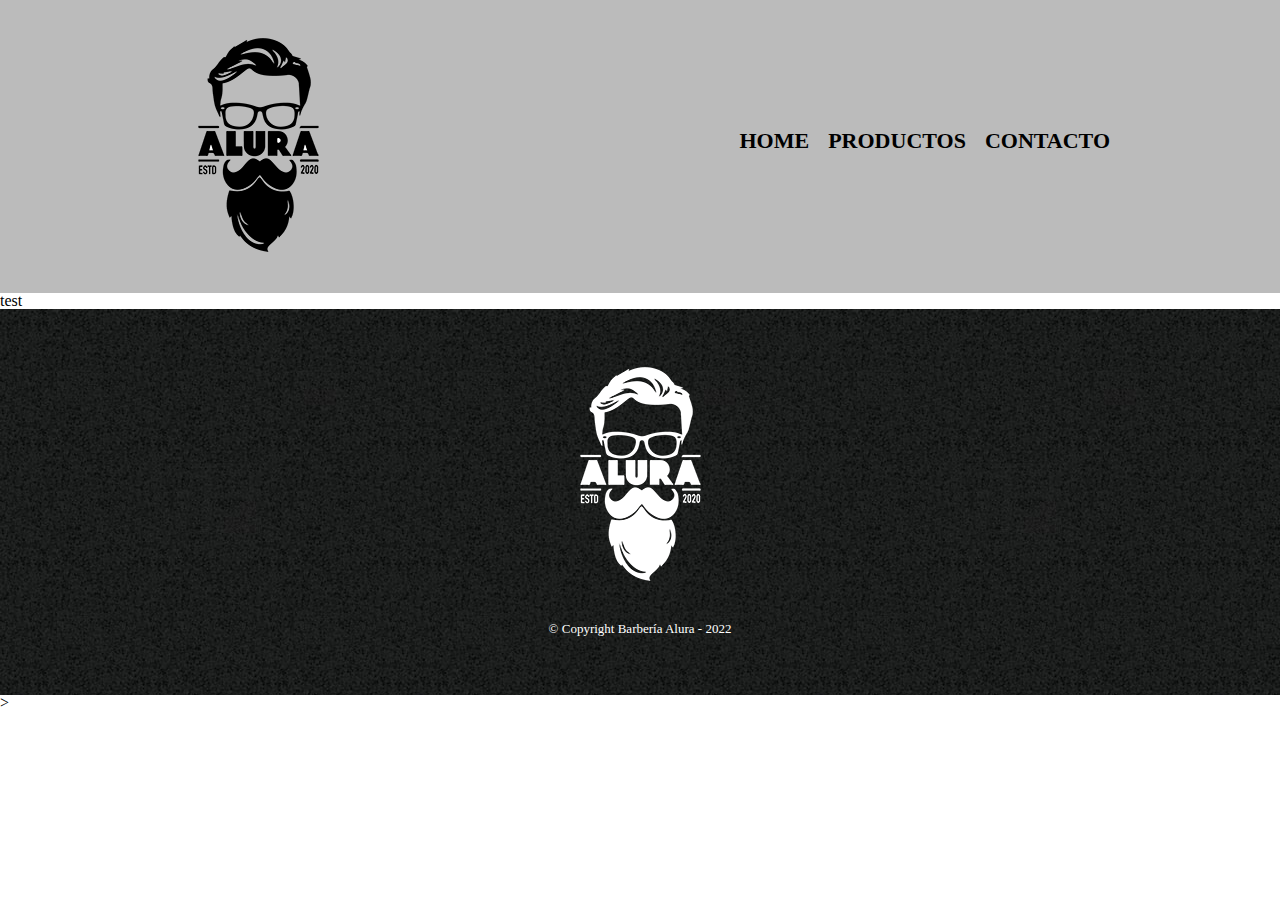
==== contacto.html @ f137bca4 "Renombrado archivos" ====
<!DOCTYPE html>
<html lang="es-AR">

<head>
    <meta charset="UTF-8">
    <meta http-equiv="X-UA-Compatible" content="IE=edge">
    <meta name="viewport" content="width=device-width, initial-scale=1.0">
    <meta name="author" content="Horacio Carlos Maciel de Lima">
    <meta name="description" content="Productos de la Barberia Alura">
    <meta name="keywords"
        content="html, html5, css, css3, Oracle, Oracle ONE, Alura, Alura Latam, Curso, Curso HTML5 y CSS3, productos de barbería">
    <title>contacto - Barbería Alura</title>
    <link rel="icon" type="image/x-icon" href="./img/logo.ico">
    <link rel="stylesheet" href="./css/reset.css">
    <link rel="stylesheet" href="./css/style.css">
</head>

<body>
    <header>
        <div class="caja">
            <h1><img src="./img/productos/logo.png"
                    alt="Logo de la Barbería Alura que muestra la silueta de un rostro masculino con anteojos, barba y sobrepuesto la palaba Alura">
            </h1>
            <nav>
                <ul>
                    <li><a href="./index.html">Home</a></li>
                    <li><a href="./productos.html">Productos</a></li>
                    <li><a href="./contacto.html">Contacto</a></li>
                </ul>
            </nav>
        </div>
    </header>

    <main>

        test

    </main>

    <footer>
        <img src="./img/productos/logo-blanco.png">
        <p class="copyright">&copy Copyright Barbería Alura - 2022</p>
    </footer>>

</body>

</html>
---- css/style.css ----
header{
    background-color: #bbbbbb;
    padding: 20px 0;
}

.caja{
    width: 940px;
    position: relative;
    margin: 0 auto;
}

nav{
    position: absolute;
    top: 110px;
    right: 0;
}
nav li{
    display: inline;
    margin: 0 0 0 15px;
}

nav a{
    text-transform: uppercase;
    color: #000000;
    font-weight: bold;
    font-size: 22px;
    text-decoration: none;
}

nav a:hover{
    color: #c78c19;
    text-decoration: underline;
}

.productos{
    width: 940px;
    margin: 0 auto;
    padding: 50px;
}

.productos li{
    display: inline-block;
    text-align: center;
    width: 30%;
    vertical-align: top;
    margin: 0 1.5%;
    padding: 30px 20px;
    box-sizing: border-box;
    border: 2px solid #000000;
    /* La línea anterior esigual a estas tres
    border-width: 2px;
    border-style: solid;
    border-color: #000000; */
    border-radius: 10px;
}

.productos li:hover{
    border-color: #c78c19;
}

.productos li:active{
    border-color: #088c19;
}

.productos h2{
    font-size: 30px;
    font-weight: bold;
}

.productos li:hover h2{
    font-size: 33px;
}

.productos-descripcion{
    font-size: 18px;
}

.productos-precio{
    font-size: 20px;
    font-weight: bold;
    margin-top: 10px;
}

footer{
    text-align: center;
    background: url(../img/productos/bg.jpg);
    padding: 40px;
}

.copyright{
    color: #FFFFFF;
    font-size: 13px;
    margin: 20px;
}
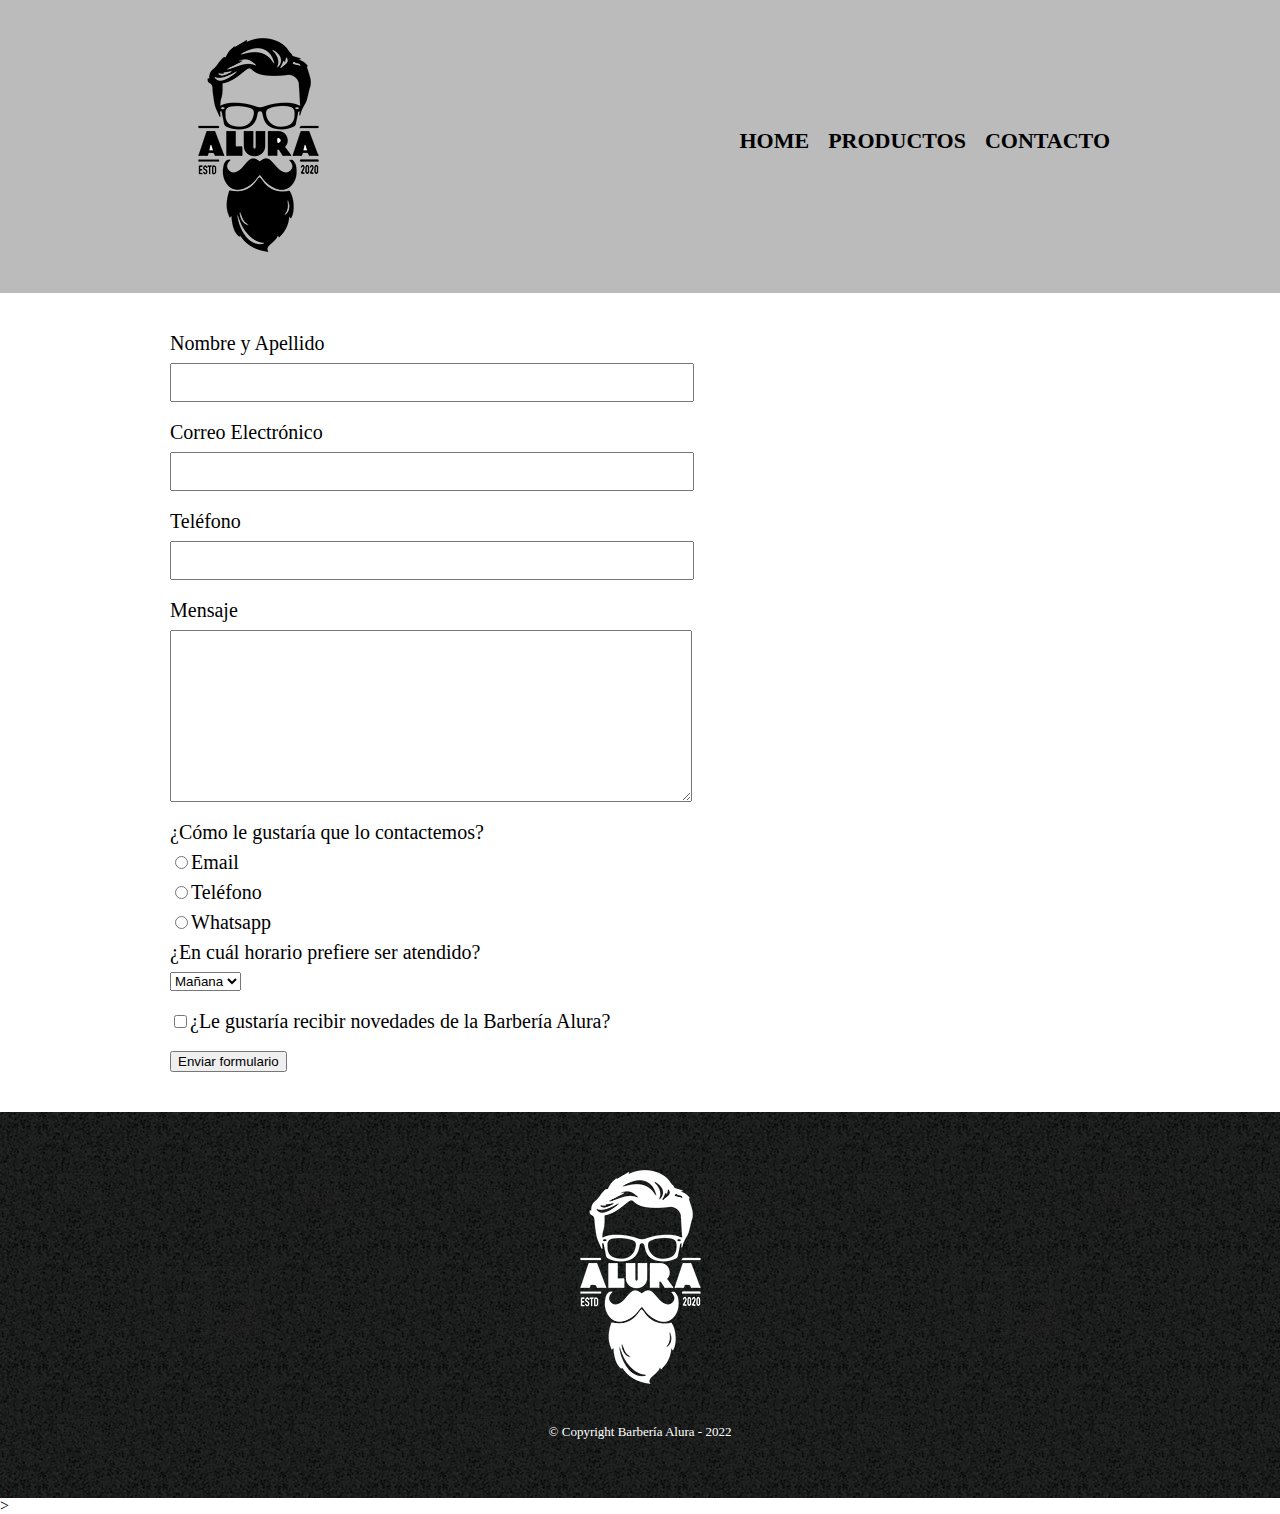
==== commit 557b0ec3: "formato y estilo de página de contacto" ====
--- a/contacto.html
+++ b/contacto.html
@@ -9,7 +9,7 @@
     <meta name="description" content="Productos de la Barberia Alura">
     <meta name="keywords"
         content="html, html5, css, css3, Oracle, Oracle ONE, Alura, Alura Latam, Curso, Curso HTML5 y CSS3, productos de barbería">
-    <title>contacto - Barbería Alura</title>
+    <title>Contacto - Barbería Alura</title>
     <link rel="icon" type="image/x-icon" href="./img/logo.ico">
     <link rel="stylesheet" href="./css/reset.css">
     <link rel="stylesheet" href="./css/style.css">
@@ -32,8 +32,49 @@
     </header>
 
     <main>
+        <form>
+            <label for="nombreapellido">Nombre y Apellido</label>
+            <input type="text" id="nombreapellido" class="input-padron">
 
-        test
+            <label for="correoelectronico">Correo Electrónico</label>
+            <input type="email" id="correoelectronico" class="input-padron">
+
+            <label for="telefono">Teléfono</label>
+            <input type="tel" id="telefono" class="input-padron">
+
+            <label for="mensaje">Mensaje</label>
+            <textarea cols="70" rows="10" id="mensaje" class="input-padron"></textarea>
+
+            <div>
+                <p>¿Cómo le gustaría que lo contactemos?</p>
+
+                <label for="radio-email"><input type="radio" name="contacto" value="email"
+                        id="radio-email">Email</label>
+
+
+                <label for="radio-telefono"><input type="radio" name="contacto" value="telefono"
+                        id="radio-telefono">Teléfono</label>
+
+
+                <label for=" radio-whatsapp"><input type="radio" name="contacto" value="whatsapp"
+                        id="radio-whatsapp">Whatsapp</label>
+
+            </div>
+
+            <div>
+                <p>¿En cuál horario prefiere ser atendido?</p>
+                <select>
+                    <option>Mañana</option>
+                    <option>Tarde</option>
+                    <option>Noche</option>
+                </select>
+            </div>
+
+
+            <label class="checkbox"><input type="checkbox">¿Le gustaría recibir novedades de la Barbería Alura?</label>
+
+            <input type="submit" value="Enviar formulario">
+        </form>
 
     </main>
 
--- a/css/style.css
+++ b/css/style.css
@@ -91,4 +91,30 @@
     color: #FFFFFF;
     font-size: 13px;
     margin: 20px;
+}
+
+main{
+    width: 940px;
+    margin: auto;
+}
+
+form{
+    margin: 40px 0;
+}
+
+form label, form p{
+    display: block;
+    font-size: 20px;
+    margin: 0 0 10px;
+}
+
+.input-padron{
+    display: block;
+    margin: 0 0 20px;
+    padding: 10px 25px;
+    width: 50%;
+}
+
+.checkbox{
+    margin: 20px 0;
 }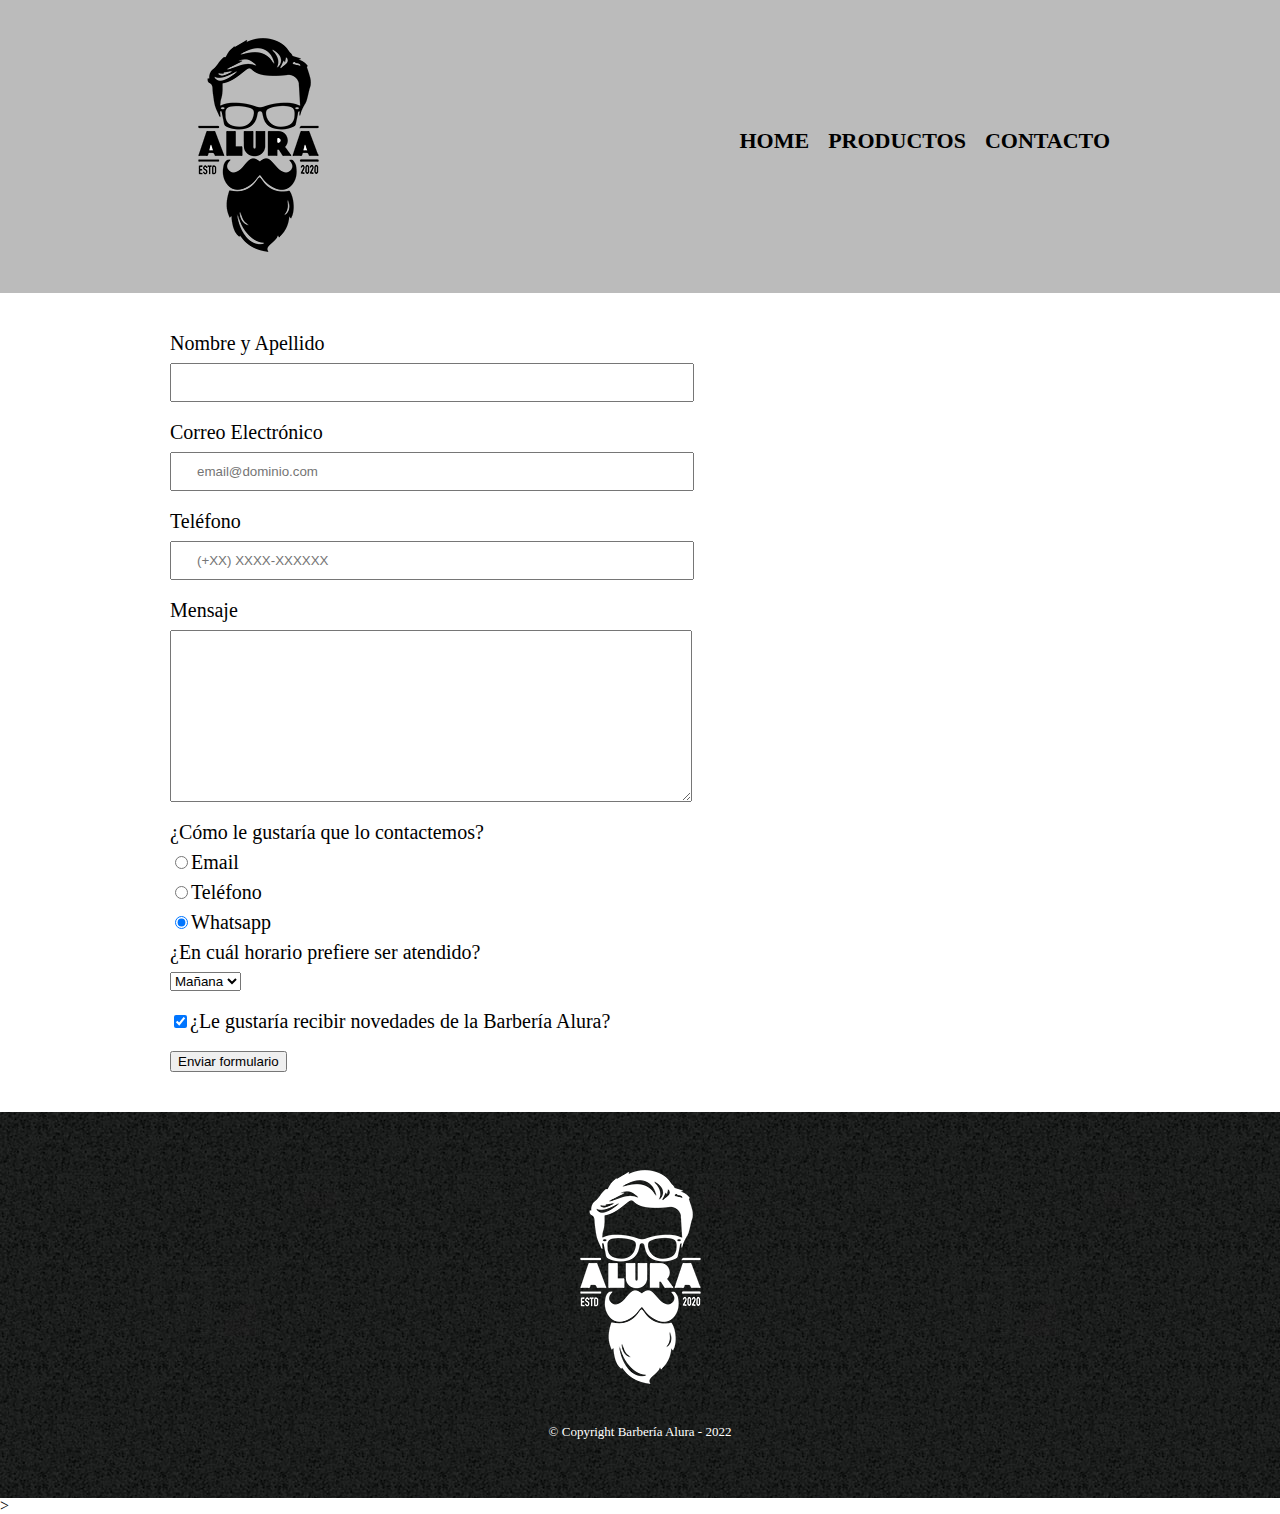
==== commit 2eb6acd3: "cambios menores" ====
--- a/contacto.html
+++ b/contacto.html
@@ -18,6 +18,7 @@
 <body>
     <header>
         <div class="caja">
+            <!-- Caja superior-->
             <h1><img src="./img/productos/logo.png"
                     alt="Logo de la Barbería Alura que muestra la silueta de un rostro masculino con anteojos, barba y sobrepuesto la palaba Alura">
             </h1>
@@ -33,20 +34,21 @@
 
     <main>
         <form>
+            <!--Formulario de contacto-->
             <label for="nombreapellido">Nombre y Apellido</label>
-            <input type="text" id="nombreapellido" class="input-padron">
+            <input type="text" id="nombreapellido" class="input-padron" required>
 
             <label for="correoelectronico">Correo Electrónico</label>
-            <input type="email" id="correoelectronico" class="input-padron">
+            <input type="email" id="correoelectronico" class="input-padron" required placeholder="email@dominio.com">
 
             <label for="telefono">Teléfono</label>
-            <input type="tel" id="telefono" class="input-padron">
+            <input type="tel" id="telefono" class="input-padron" required placeholder="(+XX) XXXX-XXXXXX">
 
             <label for="mensaje">Mensaje</label>
-            <textarea cols="70" rows="10" id="mensaje" class="input-padron"></textarea>
+            <textarea cols="70" rows="10" id="mensaje" class="input-padron" required></textarea>
 
-            <div>
-                <p>¿Cómo le gustaría que lo contactemos?</p>
+            <fieldset>
+                <legend>¿Cómo le gustaría que lo contactemos?</legend>
 
                 <label for="radio-email"><input type="radio" name="contacto" value="email"
                         id="radio-email">Email</label>
@@ -56,22 +58,23 @@
                         id="radio-telefono">Teléfono</label>
 
 
-                <label for=" radio-whatsapp"><input type="radio" name="contacto" value="whatsapp"
-                        id="radio-whatsapp">Whatsapp</label>
+                <label for=" radio-whatsapp"><input type="radio" name="contacto" value="whatsapp" id="radio-whatsapp"
+                        checked>Whatsapp</label>
 
-            </div>
+            </fieldset>
 
-            <div>
-                <p>¿En cuál horario prefiere ser atendido?</p>
+            <fieldset>
+                <legend>¿En cuál horario prefiere ser atendido?</legend> <!-- Título del campo-->
                 <select>
                     <option>Mañana</option>
                     <option>Tarde</option>
                     <option>Noche</option>
                 </select>
-            </div>
+            </fieldset>
 
 
-            <label class="checkbox"><input type="checkbox">¿Le gustaría recibir novedades de la Barbería Alura?</label>
+            <label class="checkbox"><input type="checkbox" checked>¿Le gustaría recibir novedades de la Barbería
+                Alura?</label>
 
             <input type="submit" value="Enviar formulario">
         </form>
@@ -79,7 +82,8 @@
     </main>
 
     <footer>
-        <img src="./img/productos/logo-blanco.png">
+        <img src="./img/productos/logo-blanco.png"
+            alt="Logo de la Barbería Alura que muestra la silueta blanca de un rostro masculino con anteojos, barba y sobrepuesto la palaba Alura">
         <p class="copyright">&copy Copyright Barbería Alura - 2022</p>
     </footer>>
 
--- a/css/style.css
+++ b/css/style.css
@@ -1,120 +1,121 @@
-header{
-    background-color: #bbbbbb;
-    padding: 20px 0;
+header {
+  background-color: #bbbbbb;
+  padding: 20px 0;
 }
 
-.caja{
-    width: 940px;
-    position: relative;
-    margin: 0 auto;
+.caja {
+  width: 940px;
+  position: relative;
+  margin: 0 auto;
 }
 
-nav{
-    position: absolute;
-    top: 110px;
-    right: 0;
+nav {
+  position: absolute;
+  top: 110px;
+  right: 0;
 }
-nav li{
-    display: inline;
-    margin: 0 0 0 15px;
+nav li {
+  display: inline;
+  margin: 0 0 0 15px;
 }
 
-nav a{
-    text-transform: uppercase;
-    color: #000000;
-    font-weight: bold;
-    font-size: 22px;
-    text-decoration: none;
+nav a {
+  text-transform: uppercase;
+  color: #000000;
+  font-weight: bold;
+  font-size: 22px;
+  text-decoration: none;
 }
 
-nav a:hover{
-    color: #c78c19;
-    text-decoration: underline;
+nav a:hover {
+  color: #c78c19;
+  text-decoration: underline;
 }
 
-.productos{
-    width: 940px;
-    margin: 0 auto;
-    padding: 50px;
+.productos {
+  width: 940px;
+  margin: 0 auto;
+  padding: 50px;
 }
 
-.productos li{
-    display: inline-block;
-    text-align: center;
-    width: 30%;
-    vertical-align: top;
-    margin: 0 1.5%;
-    padding: 30px 20px;
-    box-sizing: border-box;
-    border: 2px solid #000000;
-    /* La línea anterior esigual a estas tres
+.productos li {
+  display: inline-block;
+  text-align: center;
+  width: 30%;
+  vertical-align: top;
+  margin: 0 1.5%;
+  padding: 30px 20px;
+  box-sizing: border-box;
+  border: 2px solid #000000;
+  /* La línea anterior esigual a estas tres
     border-width: 2px;
     border-style: solid;
     border-color: #000000; */
-    border-radius: 10px;
+  border-radius: 10px;
 }
 
-.productos li:hover{
-    border-color: #c78c19;
+.productos li:hover {
+  border-color: #c78c19;
 }
 
-.productos li:active{
-    border-color: #088c19;
+.productos li:active {
+  border-color: #088c19;
 }
 
-.productos h2{
-    font-size: 30px;
-    font-weight: bold;
+.productos h2 {
+  font-size: 30px;
+  font-weight: bold;
 }
 
-.productos li:hover h2{
-    font-size: 33px;
+.productos li:hover h2 {
+  font-size: 33px;
 }
 
-.productos-descripcion{
-    font-size: 18px;
+.productos-descripcion {
+  font-size: 18px;
 }
 
-.productos-precio{
-    font-size: 20px;
-    font-weight: bold;
-    margin-top: 10px;
+.productos-precio {
+  font-size: 20px;
+  font-weight: bold;
+  margin-top: 10px;
 }
 
-footer{
-    text-align: center;
-    background: url(../img/productos/bg.jpg);
-    padding: 40px;
+footer {
+  text-align: center;
+  background: url(../img/productos/bg.jpg);
+  padding: 40px;
 }
 
-.copyright{
-    color: #FFFFFF;
-    font-size: 13px;
-    margin: 20px;
+.copyright {
+  color: #ffffff;
+  font-size: 13px;
+  margin: 20px;
 }
 
-main{
-    width: 940px;
-    margin: auto;
+main {
+  width: 940px;
+  margin: auto;
 }
 
-form{
-    margin: 40px 0;
+form {
+  margin: 40px 0;
 }
 
-form label, form p{
-    display: block;
-    font-size: 20px;
-    margin: 0 0 10px;
+form label,
+form legend {
+  display: block;
+  font-size: 20px;
+  margin: 0 0 10px;
 }
 
-.input-padron{
-    display: block;
-    margin: 0 0 20px;
-    padding: 10px 25px;
-    width: 50%;
+.input-padron {
+  display: block;
+  margin: 0 0 20px;
+  padding: 10px 25px;
+  width: 50%;
 }
 
-.checkbox{
-    margin: 20px 0;
-}+.checkbox {
+  margin: 20px 0;
+}
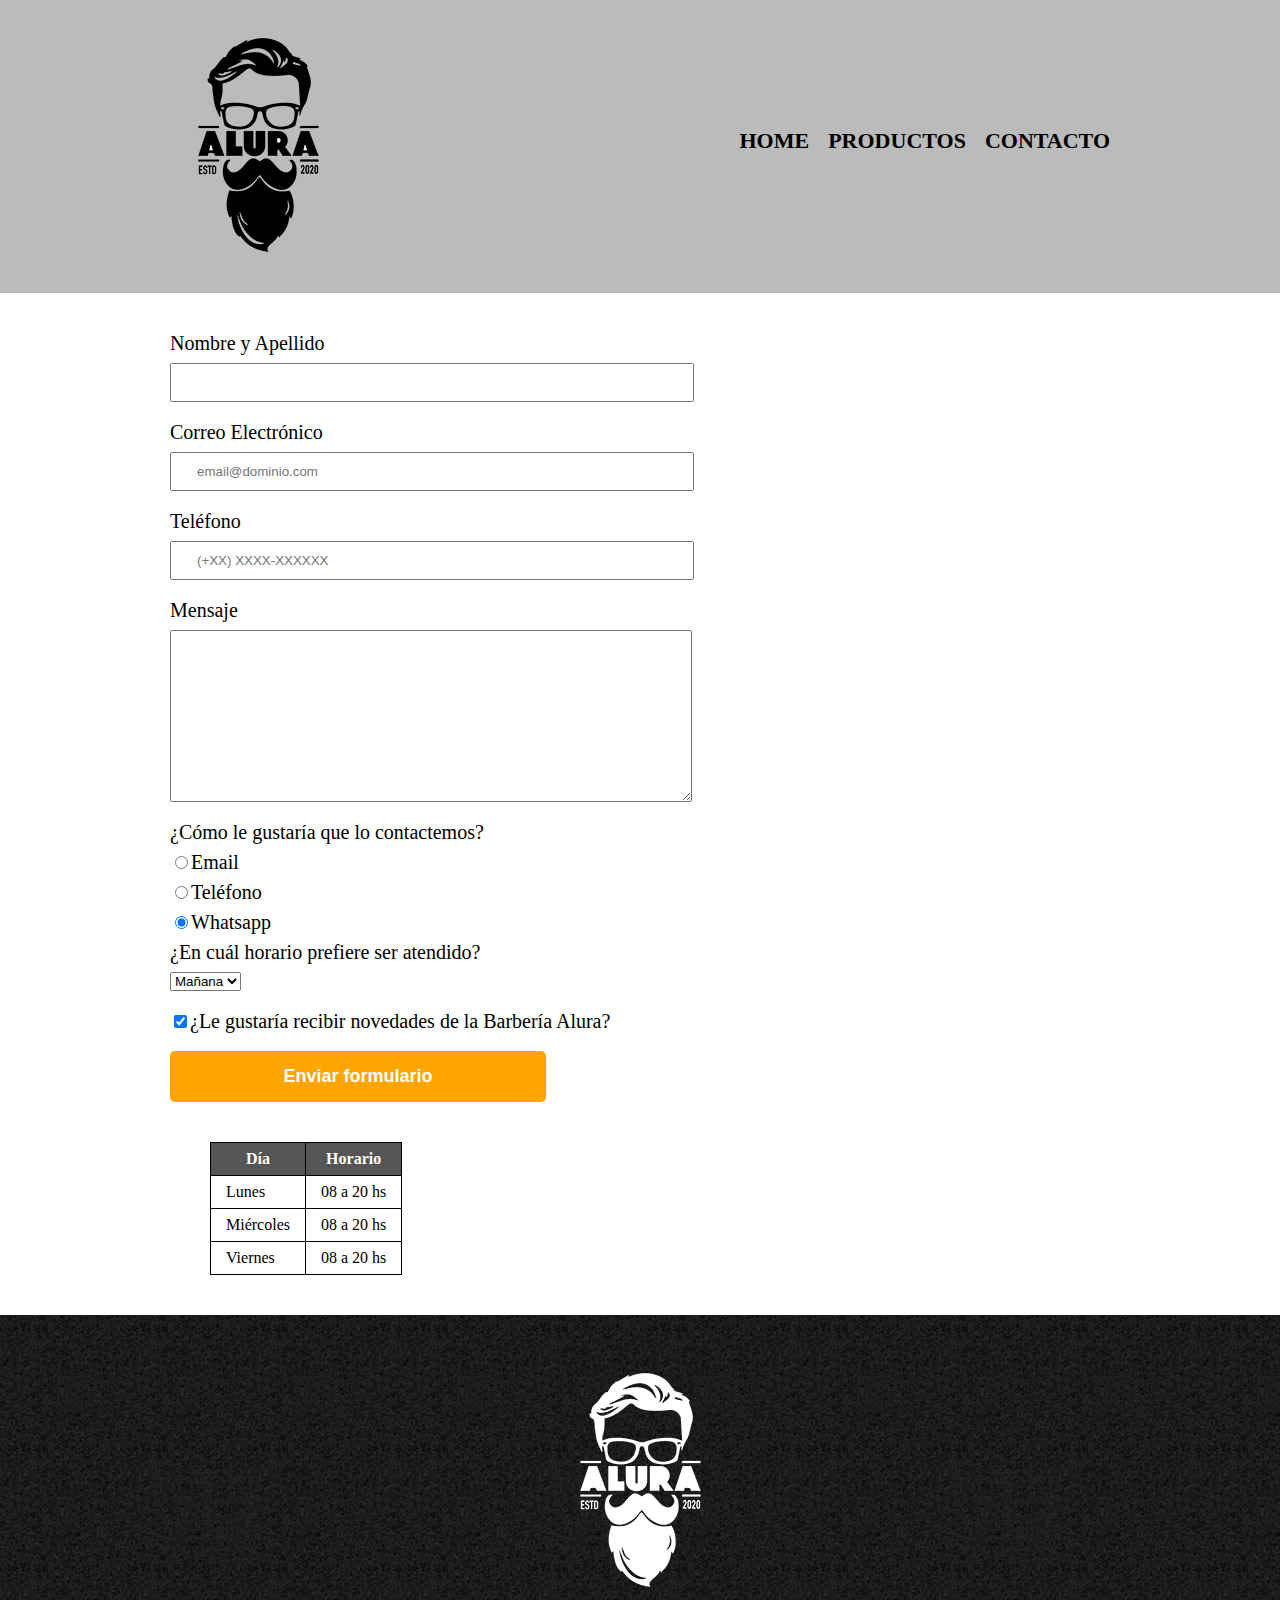
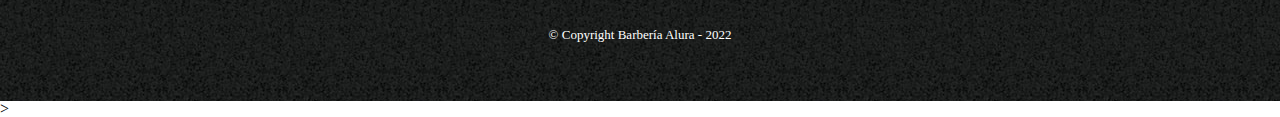
==== commit 6d156953: "Creación de tabla en página de contacto" ====
--- a/contacto.html
+++ b/contacto.html
@@ -2,25 +2,26 @@
 <html lang="es-AR">
 
 <head>
-    <meta charset="UTF-8">
-    <meta http-equiv="X-UA-Compatible" content="IE=edge">
-    <meta name="viewport" content="width=device-width, initial-scale=1.0">
-    <meta name="author" content="Horacio Carlos Maciel de Lima">
-    <meta name="description" content="Productos de la Barberia Alura">
+    <meta charset="UTF-8" />
+    <meta http-equiv="X-UA-Compatible" content="IE=edge" />
+    <meta name="viewport" content="width=device-width, initial-scale=1.0" />
+    <meta name="author" content="Horacio Carlos Maciel de Lima" />
+    <meta name="description" content="Productos de la Barberia Alura" />
     <meta name="keywords"
-        content="html, html5, css, css3, Oracle, Oracle ONE, Alura, Alura Latam, Curso, Curso HTML5 y CSS3, productos de barbería">
+        content="html, html5, css, css3, Oracle, Oracle ONE, Alura, Alura Latam, Curso, Curso HTML5 y CSS3, productos de barbería" />
     <title>Contacto - Barbería Alura</title>
-    <link rel="icon" type="image/x-icon" href="./img/logo.ico">
-    <link rel="stylesheet" href="./css/reset.css">
-    <link rel="stylesheet" href="./css/style.css">
+    <link rel="icon" type="image/x-icon" href="./img/logo.ico" />
+    <link rel="stylesheet" href="./css/reset.css" />
+    <link rel="stylesheet" href="./css/style.css" />
 </head>
 
 <body>
     <header>
         <div class="caja">
             <!-- Caja superior-->
-            <h1><img src="./img/productos/logo.png"
-                    alt="Logo de la Barbería Alura que muestra la silueta de un rostro masculino con anteojos, barba y sobrepuesto la palaba Alura">
+            <h1>
+                <img src="./img/productos/logo.png"
+                    alt="Logo de la Barbería Alura que muestra la silueta de un rostro masculino con anteojos, barba y sobrepuesto la palaba Alura" />
             </h1>
             <nav>
                 <ul>
@@ -36,13 +37,13 @@
         <form>
             <!--Formulario de contacto-->
             <label for="nombreapellido">Nombre y Apellido</label>
-            <input type="text" id="nombreapellido" class="input-padron" required>
+            <input type="text" id="nombreapellido" class="input-padron" required />
 
             <label for="correoelectronico">Correo Electrónico</label>
-            <input type="email" id="correoelectronico" class="input-padron" required placeholder="email@dominio.com">
+            <input type="email" id="correoelectronico" class="input-padron" required placeholder="email@dominio.com" />
 
             <label for="telefono">Teléfono</label>
-            <input type="tel" id="telefono" class="input-padron" required placeholder="(+XX) XXXX-XXXXXX">
+            <input type="tel" id="telefono" class="input-padron" required placeholder="(+XX) XXXX-XXXXXX" />
 
             <label for="mensaje">Mensaje</label>
             <textarea cols="70" rows="10" id="mensaje" class="input-padron" required></textarea>
@@ -51,20 +52,18 @@
                 <legend>¿Cómo le gustaría que lo contactemos?</legend>
 
                 <label for="radio-email"><input type="radio" name="contacto" value="email"
-                        id="radio-email">Email</label>
-
+                        id="radio-email" />Email</label>
 
                 <label for="radio-telefono"><input type="radio" name="contacto" value="telefono"
-                        id="radio-telefono">Teléfono</label>
-
+                        id="radio-telefono" />Teléfono</label>
 
                 <label for=" radio-whatsapp"><input type="radio" name="contacto" value="whatsapp" id="radio-whatsapp"
-                        checked>Whatsapp</label>
-
+                        checked />Whatsapp</label>
             </fieldset>
 
             <fieldset>
-                <legend>¿En cuál horario prefiere ser atendido?</legend> <!-- Título del campo-->
+                <legend>¿En cuál horario prefiere ser atendido?</legend>
+                <!-- Título del campo-->
                 <select>
                     <option>Mañana</option>
                     <option>Tarde</option>
@@ -72,21 +71,43 @@
                 </select>
             </fieldset>
 
+            <label class="checkbox"><input type="checkbox" checked />¿Le gustaría recibir novedades de la
+                Barbería Alura?</label>
 
-            <label class="checkbox"><input type="checkbox" checked>¿Le gustaría recibir novedades de la Barbería
-                Alura?</label>
-
-            <input type="submit" value="Enviar formulario">
+            <input type="submit" value="Enviar formulario" class="enviar" />
         </form>
 
+        <table>
+            <!-- Tabla de días de atención-->
+            <thead>
+                <tr>
+                    <th>Día</th>
+                    <th>Horario</th>
+                </tr>
+            </thead>
+            <tbody>
+                <tr>
+                    <td>Lunes</td>
+                    <td>08 a 20 hs</td>
+                </tr>
+                <tr>
+                    <td>Miércoles</td>
+                    <td>08 a 20 hs</td>
+                </tr>
+                <tr>
+                    <td>Viernes</td>
+                    <td>08 a 20 hs</td>
+                </tr>
+            </tbody>
+        </table>
     </main>
 
     <footer>
         <img src="./img/productos/logo-blanco.png"
-            alt="Logo de la Barbería Alura que muestra la silueta blanca de un rostro masculino con anteojos, barba y sobrepuesto la palaba Alura">
+            alt="Logo de la Barbería Alura que muestra la silueta blanca de un rostro masculino con anteojos, barba y sobrepuesto la palaba Alura" />
         <p class="copyright">&copy Copyright Barbería Alura - 2022</p>
-    </footer>>
-
+    </footer>
+    >
 </body>
 
 </html>--- a/css/style.css
+++ b/css/style.css
@@ -119,3 +119,37 @@
 .checkbox {
   margin: 20px 0;
 }
+
+.enviar {
+  width: 40%;
+  padding: 15px 0;
+  font-size: 18px;
+  font-weight: bold;
+  color: white;
+  background: orange;
+  border: none;
+  border-radius: 5px;
+  transition: 1s all;
+  cursor: pointer;
+}
+
+.enviar:hover {
+  background: darkorange;
+  transform: scale(1.2);
+}
+
+table {
+  margin: 40px 40px;
+}
+
+thead {
+  background: #555555;
+  color: white;
+  font-weight: bold;
+}
+
+td,
+th {
+  border: 1px solid #000000;
+  padding: 8px 15px;
+}
